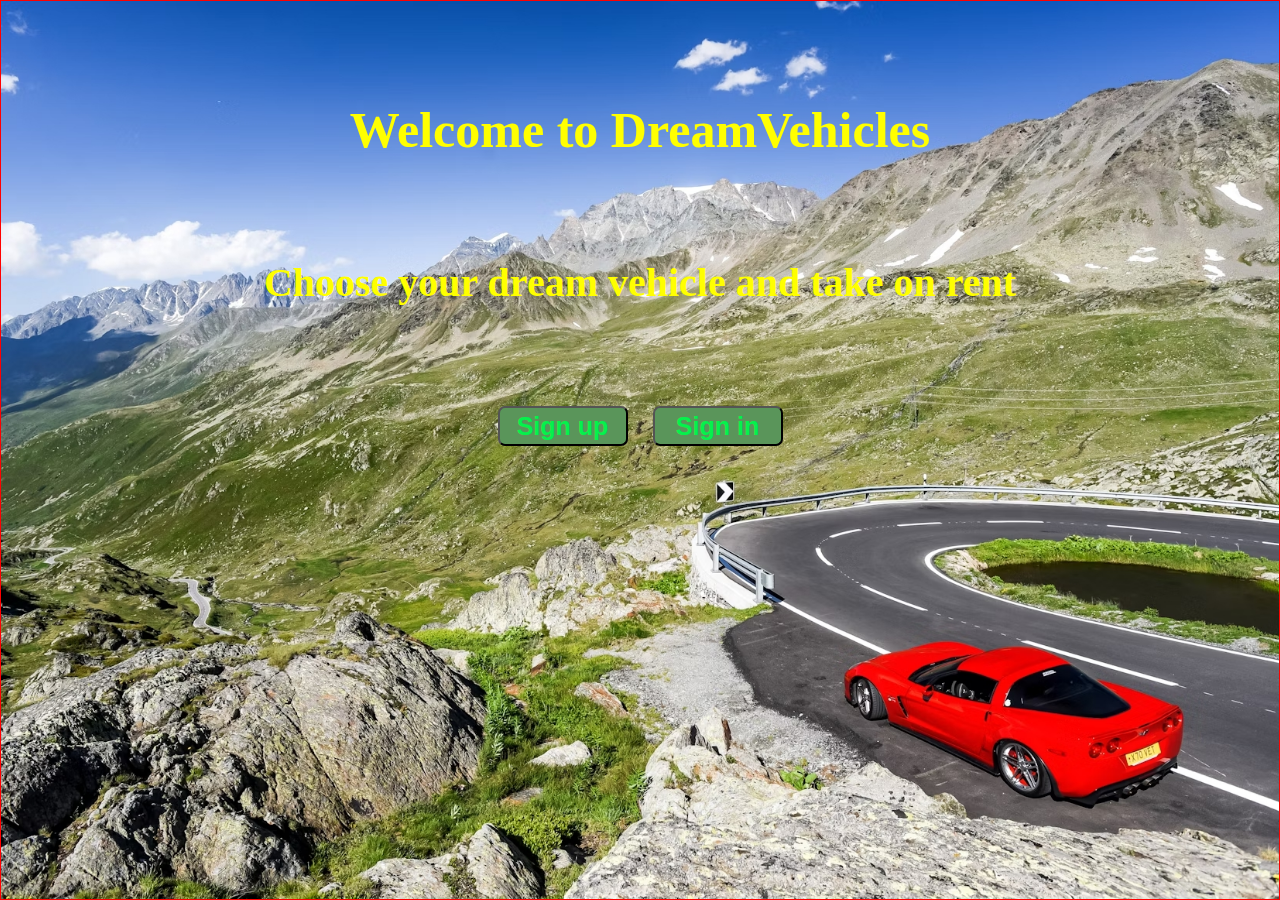
==== index.html @ 1e1daccd "first commit" ====
<!DOCTYPE html>
<html lang="en">

<head>
    <meta charset="UTF-8">
    <meta name="viewport" content="width=device-width, initial-scale=1.0">
    <title>DreamVehicles</title>
</head>
<link rel="stylesheet" href="index.css">

<body>
    <div class="container">
        <div class="text">
            <h1>Welcome to DreamVehicles</h1>
            <h2>Choose your dream vehicle and take on rent</h2>
        </div>
        <div class="buttons">

            <button type="submit" onclick="redirect1()">Sign up</button>
            <button type="submit" onclick="redirect2()">Sign in</button>
        </div>
    </div>

    <script src="script.js"></script>
</body>

</html>
---- index.css ----
* {
    padding: 0;
    margin: 0;
    box-sizing: border-box;


}

.container {
    background-image: url('bgimage1.jpg');
    background-repeat: no-repeat;
    background-position: center;
    background-size: cover;
    height: 100vh;
    width: 100vw;
    border: 1px solid red;
}

.text h1,
h2 {
    color: yellow;
    margin: 100px auto;
    display: flex;
    justify-content: center;
    align-items: center;
}

.text h1 {
    font-size: 50px;
}

.text h2 {

    font-size: 40px;
}

.buttons {
    display: flex;
    justify-content: center;
    gap: 25px;

}

button {
    height: 40px;
    width: 130px;
    border-radius: 7px;
    color: rgb(5, 241, 76);
    font-weight: 600;
    background-color: rgb(90, 149, 90);
    font-size: 25px;
}

button:hover{
    background-color: antiquewhite;
 }

@media screen and (max-width:800px) {
    body{
        background-position: center;
        background-repeat: no-repeat;
        background-size: cover;
        height: 100vh;
        width: 100vw;
    }

    .text h1{
        width: 80%;
        height: 50px;
        padding: 12px 94px 0px 35px;
        font-size: 22px;
        margin: 10px auto;
         
    }

    
    .text h2{
        width: 80%;
        height: 210px;
        padding: 2px 41px 29px 22px;
        font-size: 22px;
        margin: 10px auto;
    }

    .buttons{
        flex-direction: column;
        align-items: center;
        margin-top: 100px;
    }

    button{
        font-size: 18px;
        color: black;
    }
}

  button:active{
    background-color: antiquewhite;
 }
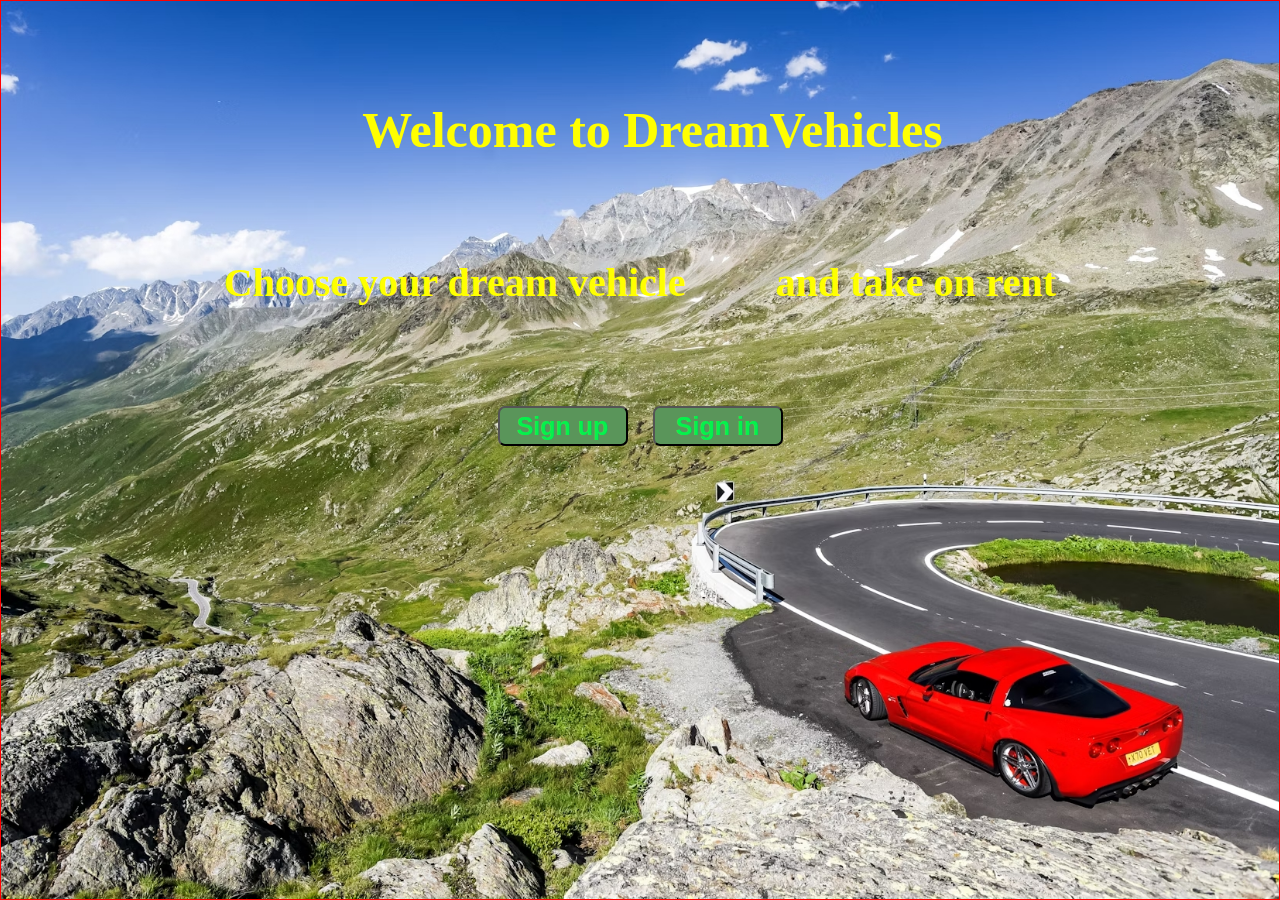
==== commit f5ecd10e: "update idex.css main.css for responssiveness" ====
--- a/index.html
+++ b/index.html
@@ -11,8 +11,9 @@
 <body>
     <div class="container">
         <div class="text">
-            <h1>Welcome to DreamVehicles</h1>
-            <h2>Choose your dream vehicle and take on rent</h2>
+            <h1>&nbsp;&nbsp;Welcome to DreamVehicles</h1>
+            <h2>Choose your dream vehicle 
+                &nbsp;&nbsp;&nbsp;&nbsp;&nbsp;&nbsp;&nbsp;&nbsp;and take on rent</h2>
         </div>
         <div class="buttons">
 
--- a/index.css
+++ b/index.css
@@ -68,17 +68,17 @@
     .text h1{
         width: 80%;
         height: 50px;
-        padding: 12px 94px 0px 35px;
-        font-size: 22px;
+        padding: 28px 94px 0px 71px;
+        font-size: 25px;
         margin: 10px auto;
          
     }
 
     
     .text h2{
-        width: 80%;
+        width: 97%;
         height: 210px;
-        padding: 2px 41px 29px 22px;
+        padding: 47px 41px 29px 22px;
         font-size: 22px;
         margin: 10px auto;
     }
@@ -86,7 +86,7 @@
     .buttons{
         flex-direction: column;
         align-items: center;
-        margin-top: 100px;
+        margin-top: 120px;
     }
 
     button{
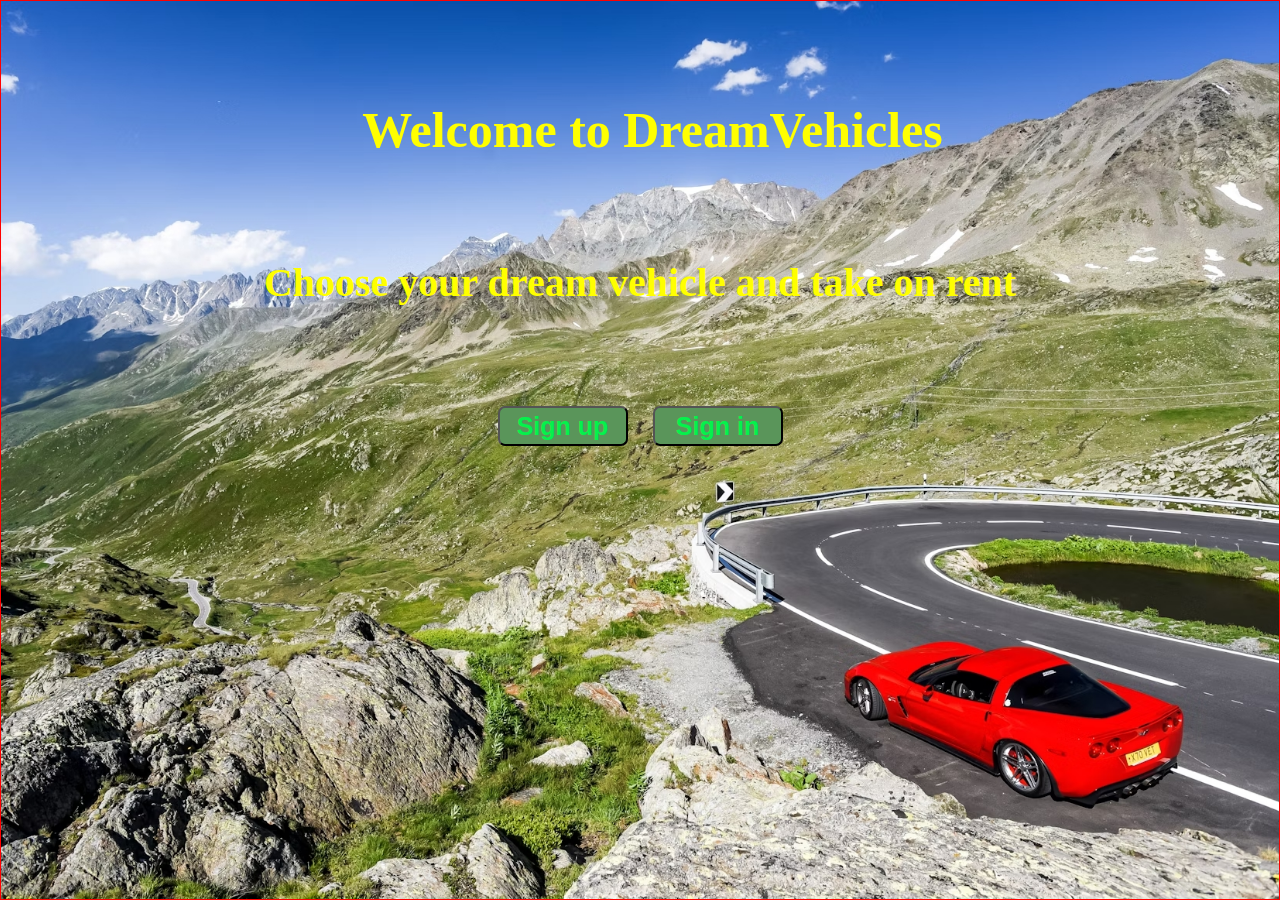
==== commit a1364ecb: "update index.css main.css" ====
--- a/index.html
+++ b/index.html
@@ -12,8 +12,7 @@
     <div class="container">
         <div class="text">
             <h1>&nbsp;&nbsp;Welcome to DreamVehicles</h1>
-            <h2>Choose your dream vehicle 
-                &nbsp;&nbsp;&nbsp;&nbsp;&nbsp;&nbsp;&nbsp;&nbsp;and take on rent</h2>
+            <h2>Choose your dream vehicle and take on rent</h2>
         </div>
         <div class="buttons">
 
--- a/index.css
+++ b/index.css
@@ -68,7 +68,7 @@
     .text h1{
         width: 80%;
         height: 50px;
-        padding: 28px 94px 0px 71px;
+        padding: 70px 94px 0px 71px;
         font-size: 25px;
         margin: 10px auto;
          
@@ -78,7 +78,7 @@
     .text h2{
         width: 97%;
         height: 210px;
-        padding: 47px 41px 29px 22px;
+        padding: 90px 41px 29px 27px;
         font-size: 22px;
         margin: 10px auto;
     }
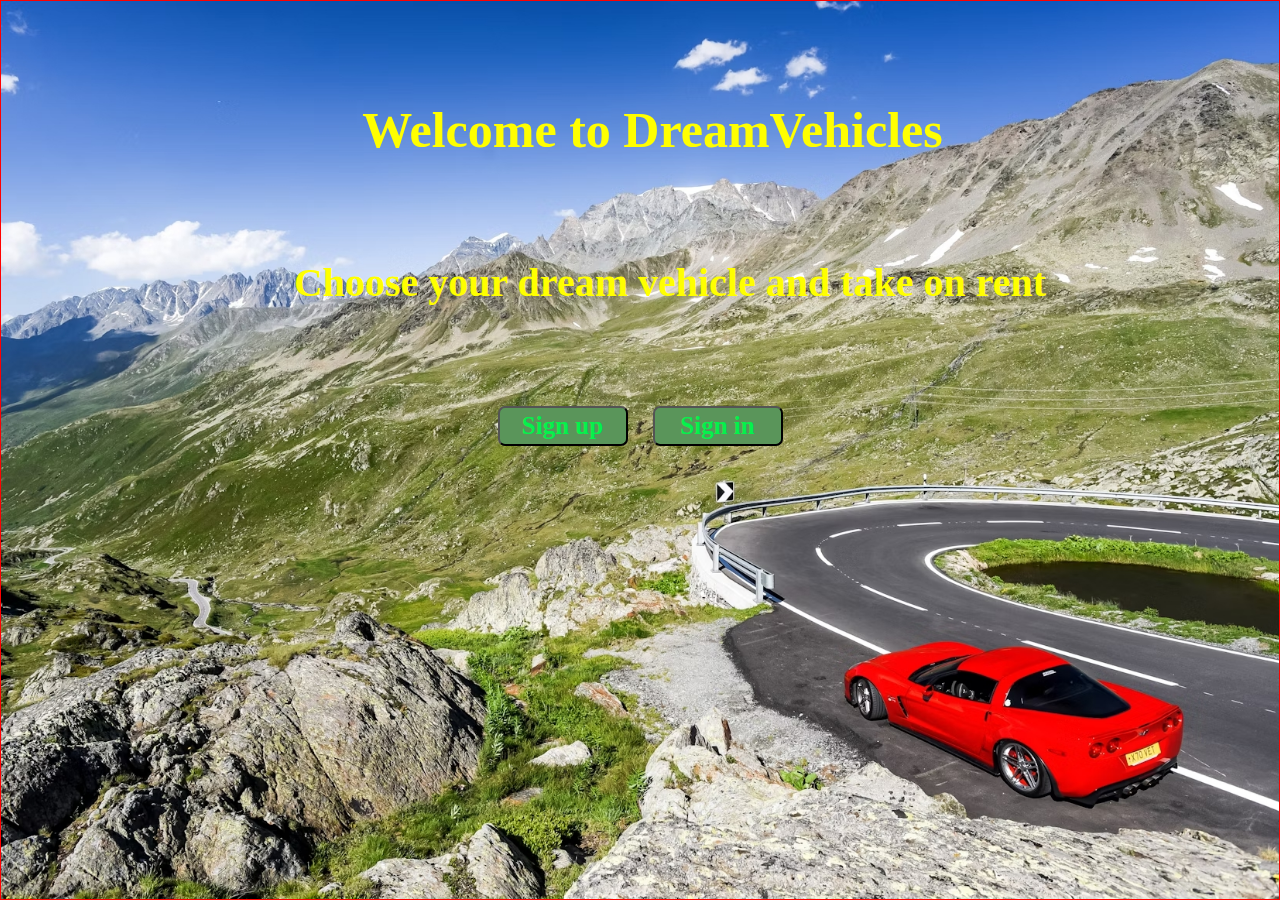
==== commit a459eccf: "update all css font" ====
--- a/index.html
+++ b/index.html
@@ -12,7 +12,7 @@
     <div class="container">
         <div class="text">
             <h1>&nbsp;&nbsp;Welcome to DreamVehicles</h1>
-            <h2>Choose your dream vehicle and take on rent</h2>
+            <h2>&nbsp;&nbsp;&nbsp;&nbsp;&nbsp;&nbsp;Choose your dream vehicle and take on rent</h2>
         </div>
         <div class="buttons">
 
--- a/index.css
+++ b/index.css
@@ -3,7 +3,7 @@
     padding: 0;
     margin: 0;
     box-sizing: border-box;
-
+    font-family: Georgia, serif;
 
 }
 
@@ -78,7 +78,7 @@
     .text h2{
         width: 97%;
         height: 210px;
-        padding: 90px 41px 29px 27px;
+        padding: 90px 37px 29px 27px;
         font-size: 22px;
         margin: 10px auto;
     }
